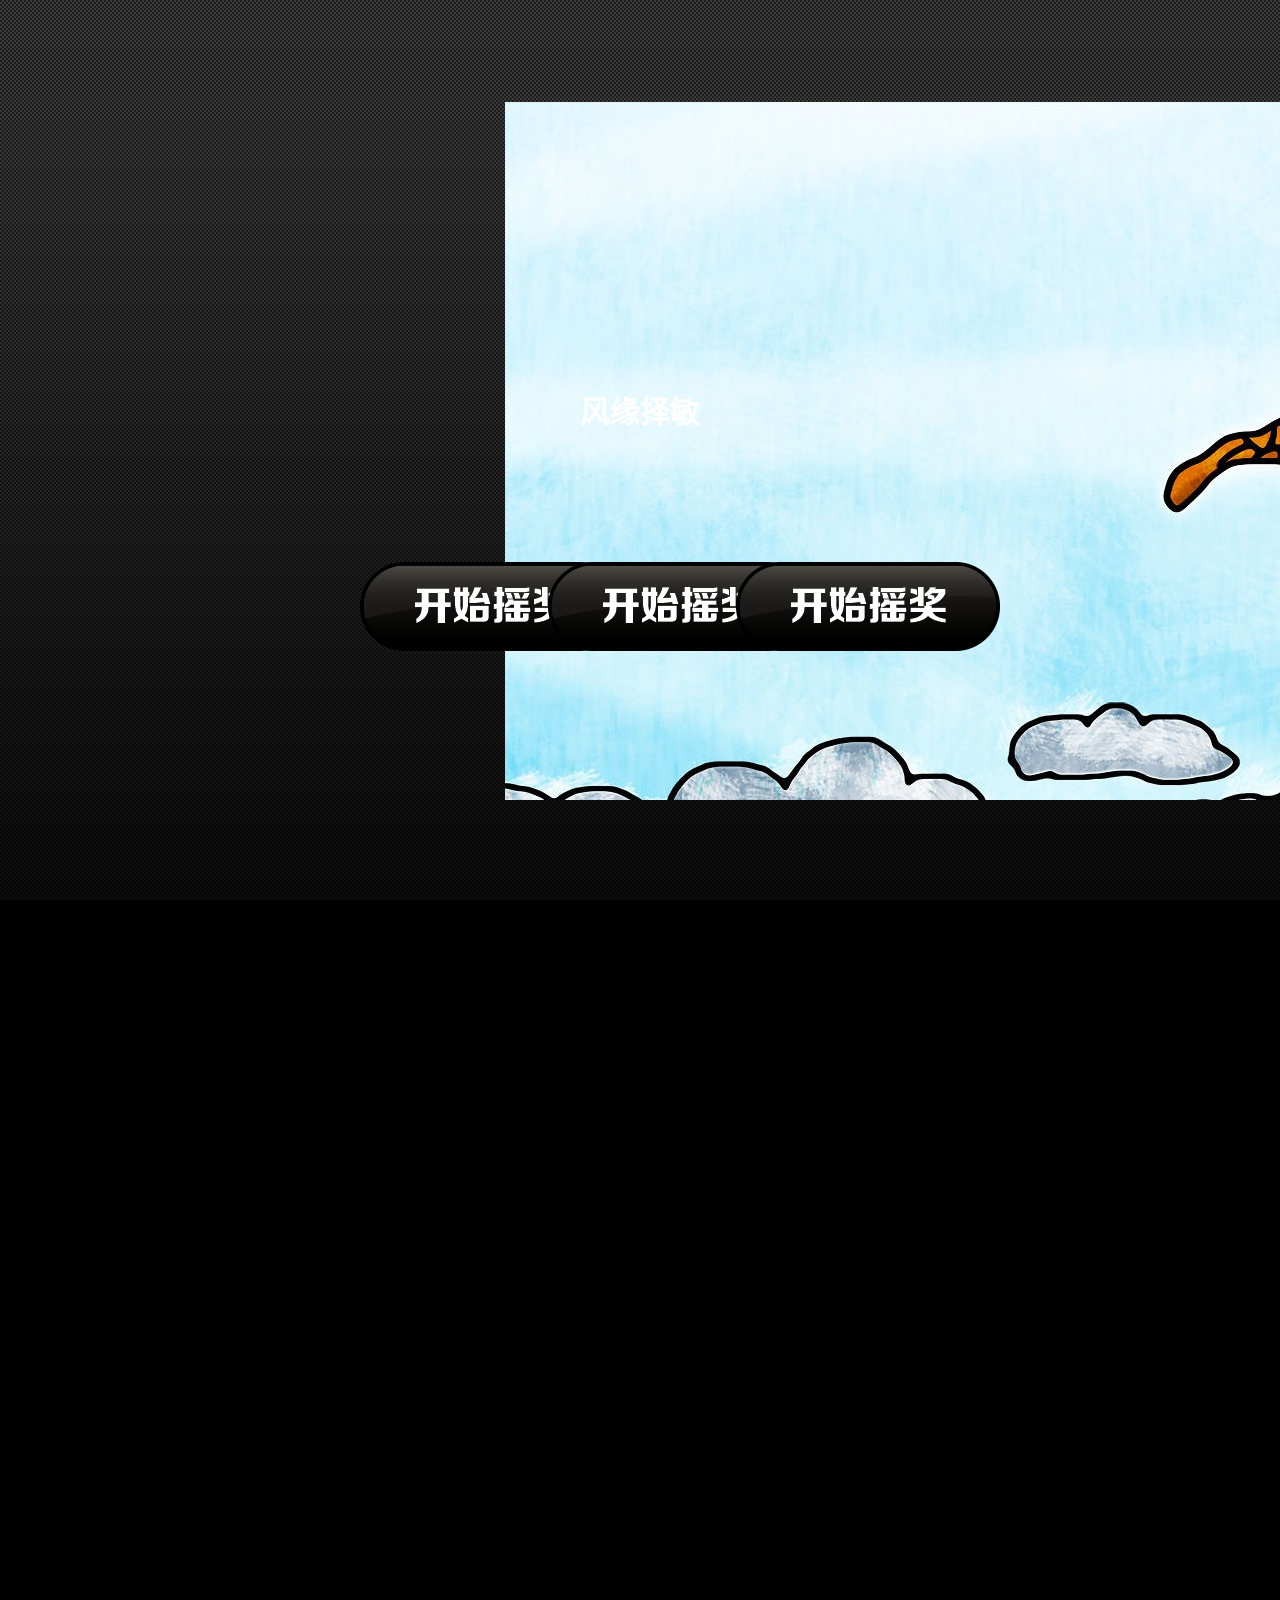
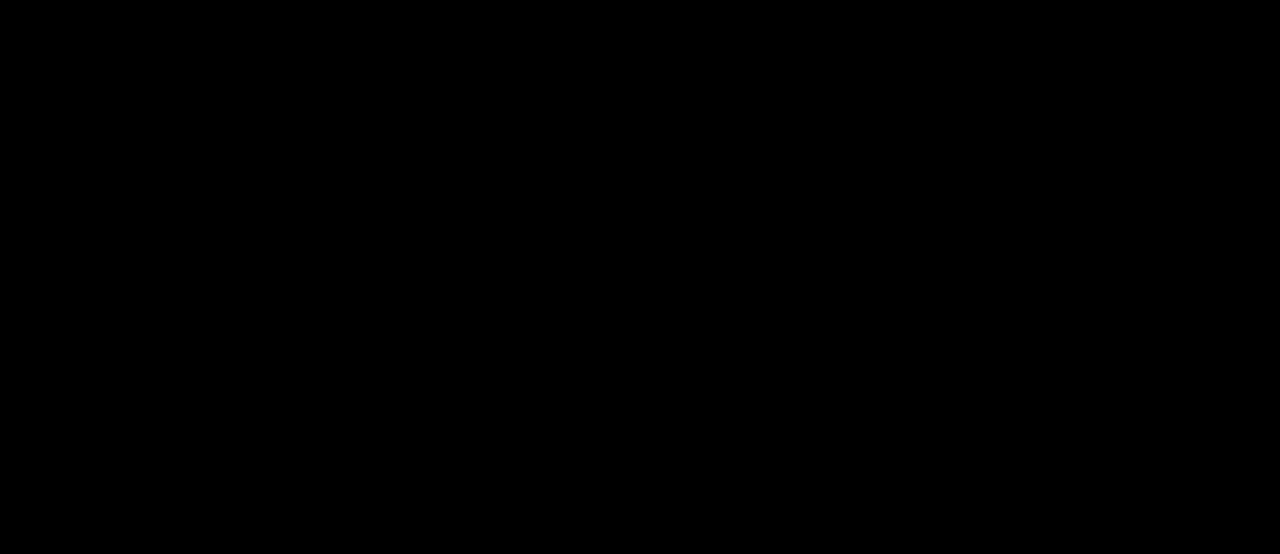
==== prizeA.html @ a1fccb1d "移交锴锴做界面，微信墙和抽奖的" ====
<!DOCTYPE html>
<html lang="zh-CN">
<head>
    <meta charset="utf-8">
    <meta http-equiv="X-UA-Compatible" content="IE=edge">
    <meta name="viewport" content="width=device-width, initial-scale=1">
    <!-- 上述3个meta标签*必须*放在最前面，任何其他内容都*必须*跟随其后！ -->
    <title>抽奖</title>

    <!-- Bootstrap -->
    <link href="css/bootstrap.min.css" rel="stylesheet">
    <style>
        html,body {
            margin: 0;
            padding: 0;
            overflow: hidden;
        }
        body {
            background: url(img/body_bg.jpg) 0px 0px repeat-x #000;
        }
        .main_bg {
            background: url(img/main_bg1.1.jpg) top center no-repeat;
            background-size: 100%;
        }
        .main { 
            height: 800px;
            position: relative;
            margin: 0 auto;
        }
        .roll ,
        .roll-avatar ,
        .roll-name {
            width: 270px;
        }
        .roll {
            height: 450px;
            padding-top: 102px;
            margin-bottom: 10px;
            margin-right: auto;
            margin-left: auto;
        }
        .roll-avatar {
            height: 270px;
        }
        .roll-name {
            height: 80px;
            text-align: center;
            line-height: 80px;
            color: #fff;
            font-size: 30px; 
            background: -webkit-linear-gradient(#FFAB00, #614618);
            background: -o-linear-gradient(#FFAB00, #614618);
            background: linear-gradient(#FFAB00, #614618);
        }
        .button-group {
            width: 560px;
            height: 80px;
            margin-left: auto;
            margin-right: auto;
        }
        .start ,
        .stop ,
        .return {
            display: inline-block;;
            width: 184px;
            height: 72px;
            cursor: pointer;
        }
    </style>

    <!-- HTML5 shim and Respond.js for IE8 support of HTML5 elements and media queries -->
    <!-- WARNING: Respond.js doesn't work if you view the page via file:// -->
    <!--[if lt IE 9]>
      <script src="//cdn.bootcss.com/html5shiv/3.7.2/html5shiv.min.js"></script>
      <script src="//cdn.bootcss.com/respond.js/1.4.2/respond.min.js"></script>
    <![endif]-->
</head>

<body>
    <div class="container-fluid">
        <div class="row">
            <div class="main_bg">
                <div class="main">
                    <div class="box">
                        <div class="roll">
                            <div class="roll-avatar"><img src="img/8.jpeg" alt="" class="img-responsive"></div>
                            <div class="roll-name"><strong>风缘择敏</strong></div>
                        </div>
                        <div class="button-group">
                            <div class="start">
                                <img src="img/btn_start.png" alt="" class="img-responsive">
                            </div>
                            <div class="stop">
                                <img src="img/btn_start.png" alt="" class="img-responsive">
                            </div>
                            <div class="return">
                                <img src="img/btn_start.png" alt="" class="img-responsive">
                            </div>
                        </div>
                    </div>
                </div>
            </div>
        </div>

    </div>
    
    <!-- jQuery (necessary for Bootstrap's JavaScript plugins) -->
    <script src="js/jquery-1.11.3.min.js"></script>
    <!-- Include all compiled plugins (below), or include individual files as needed -->
    <script src="js/jquery.easing.1.3.js"></script>
    <script src="js/bootstrap.min.js"></script>
    <script src="js/global.js"></script>
    <script>
    avatar = ['1.png','3.jpeg','4.jpeg','5.png','6.jpeg','7.jpeg','8.jpeg','9.jpeg','10.jpeg']
    list = ['沃德','天','维森','陌','风缘','择敏','熟爱得','卜邀','卜邀得'];
    
    // 先随机显示一个图片以及一个名字
    var init = Math.floor(Math.random() * avatar.length);
    $('.roll-avatar img').attr('src','img/'+avatar[init]);
    $(".roll-name").html(list[init]);

    // 判断是否已经开始
    var isBegin = false;
    $('.start').click(function(){
        if(isBegin) return false;
        isBegin = true;
        // 渐变的
        timeChange(500);
        setTimeout(function() {
            clearInterval(immer);
            setTimeout(function() {
                clearInterval(immer); 
                setTimeout(function() {
                    clearInterval(immer);
                    timeChange(12);
                }, 2000);   
                timeChange(125);
            }, 2000);
            timeChange(250);
        }, 2000);  
        // 不渐变的
        // timeChange(20);           
    });

    $('.stop').click(function(){
        isBegin = false;
        clearInterval(immer);
    });
    function timeChange(TIMEOUT) {
        var i = 0;
        immer = setInterval(function() {
            num = Math.floor(Math.random() * avatar.length);        
            $('.roll-avatar img').attr('src','img/'+avatar[num]);
            $(".roll-name").html(list[num]);
            i ++;
            console.log(i);
        }, TIMEOUT); 
        return i;
    }
    $(".return").on('click', function(){
        location.assign("index.html");
    });

    </script>
  </body>
</html>
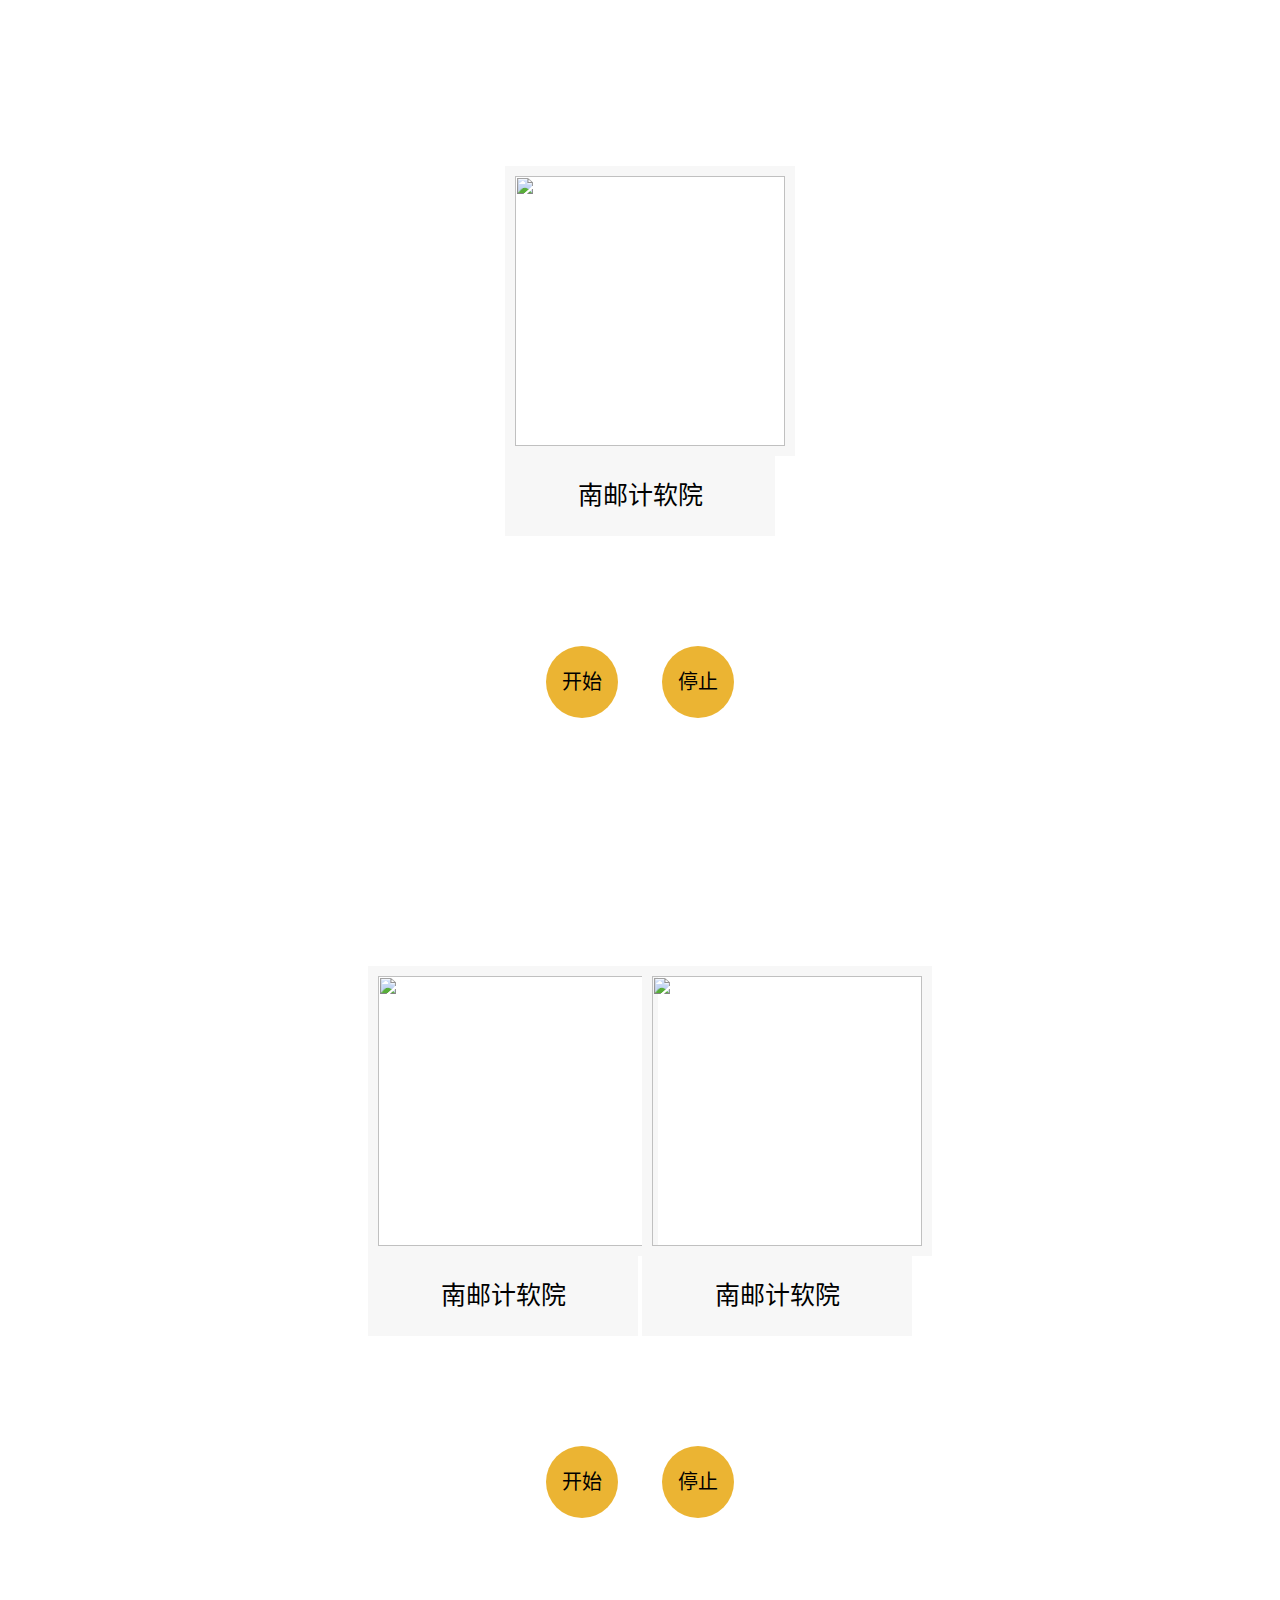
==== commit 22345296: "微信墙适配电脑基本完成" ====
--- a/prizeA.html
+++ b/prizeA.html
@@ -15,17 +15,19 @@
             padding: 0;
             overflow: hidden;
         }
-        body {
-            background: url(img/body_bg.jpg) 0px 0px repeat-x #000;
-        }
         .main_bg {
-            background: url(img/main_bg1.1.jpg) top center no-repeat;
-            background-size: 100%;
+            height: 100%;
+            background: url(img/main_bg1.1.jpg) top center;
+            background-size: 100% 100%;
         }
         .main { 
             height: 800px;
             position: relative;
             margin: 0 auto;
+        }
+        .box {
+            text-align: center;
+            padding-top: 5%;
         }
         .roll ,
         .roll-avatar ,
@@ -38,33 +40,46 @@
             margin-bottom: 10px;
             margin-right: auto;
             margin-left: auto;
+            display: inline-block;
         }
         .roll-avatar {
             height: 270px;
+            border: 10px solid rgba(247,247,247,1);
+        }
+        .roll-avatar img{
+            height: 100%;
+            width: 100%;
         }
         .roll-name {
             height: 80px;
             text-align: center;
             line-height: 80px;
-            color: #fff;
-            font-size: 30px; 
-            background: -webkit-linear-gradient(#FFAB00, #614618);
-            background: -o-linear-gradient(#FFAB00, #614618);
-            background: linear-gradient(#FFAB00, #614618);
+            color: #000;
+            font-size: 25px;
+            font-weight: lighter;
+            font-family: "Microsoft yahei"; 
+            background: rgba(247,247,247,1);
         }
         .button-group {
-            width: 560px;
-            height: 80px;
-            margin-left: auto;
-            margin-right: auto;
+            margin-top: 20px;
+            text-align: center;
         }
         .start ,
-        .stop ,
-        .return {
-            display: inline-block;;
-            width: 184px;
+        .stop {
+            display: inline-block;
+            margin-right: 20px;
+            margin-left: 20px;
+            width: 72px;
             height: 72px;
             cursor: pointer;
+            background-color: #ebb433;
+            border-radius: 50%;
+
+            font-size: 20px;
+            text-align: center;
+            line-height: 72px;
+            color: #000;
+            font-family: "Microsoft yahei";
         }
     </style>
 
@@ -77,90 +92,159 @@
 </head>
 
 <body>
-    <div class="container-fluid">
-        <div class="row">
-            <div class="main_bg">
-                <div class="main">
-                    <div class="box">
-                        <div class="roll">
-                            <div class="roll-avatar"><img src="img/8.jpeg" alt="" class="img-responsive"></div>
-                            <div class="roll-name"><strong>风缘择敏</strong></div>
-                        </div>
-                        <div class="button-group">
-                            <div class="start">
-                                <img src="img/btn_start.png" alt="" class="img-responsive">
-                            </div>
-                            <div class="stop">
-                                <img src="img/btn_start.png" alt="" class="img-responsive">
-                            </div>
-                            <div class="return">
-                                <img src="img/btn_start.png" alt="" class="img-responsive">
-                            </div>
-                        </div>
+    <div class="main_bg" data-section-name="oneDraw">
+        <div class="main">
+            <div class="box">
+                <div class="roll">
+                    <div class="roll-avatar">
+                        <img src="img/yuanhui.jpg" alt="" class="img-responsive prize">
                     </div>
+                    <div class="roll-name prizer"><strong>南邮计软院</strong></div>
+                </div>
+                <div class="button-group">
+                    <div class="start">开始</div>
+                    <div class="stop">停止</div>
                 </div>
             </div>
         </div>
-
     </div>
-    
+
+    <div class="main_bg" data-section-name="twoDraw">
+        <div class="main">
+            <div class="box">
+                <div class="roll">
+                    <div class="roll-avatar">
+                        <img src="img/yuanhui.jpg" alt="" class="img-responsive prize_1">
+                    </div>
+                    <div class="roll-name prizer_1">南邮计软院</div>
+                </div>
+                <div class="roll">
+                    <div class="roll-avatar">
+                        <img src="img/yuanhui.jpg" alt="" class="img-responsive prize_2">
+                    </div>
+                    <div class="roll-name prizer_2">南邮计软院</div>
+                </div>
+                <div class="button-group">
+                    <div class="start">开始</div>
+                    <div class="stop">停止</div>
+                </div>
+            </div>
+        </div>
+    </div>
+</body>
     <!-- jQuery (necessary for Bootstrap's JavaScript plugins) -->
     <script src="js/jquery-1.11.3.min.js"></script>
     <!-- Include all compiled plugins (below), or include individual files as needed -->
     <script src="js/jquery.easing.1.3.js"></script>
-    <script src="js/bootstrap.min.js"></script>
-    <script src="js/global.js"></script>
+    <script type="text/javascript" src="js/jquery.scrollify.min.js"></script>
     <script>
-    avatar = ['1.png','3.jpeg','4.jpeg','5.png','6.jpeg','7.jpeg','8.jpeg','9.jpeg','10.jpeg']
-    list = ['沃德','天','维森','陌','风缘','择敏','熟爱得','卜邀','卜邀得'];
-    
-    // 先随机显示一个图片以及一个名字
-    var init = Math.floor(Math.random() * avatar.length);
-    $('.roll-avatar img').attr('src','img/'+avatar[init]);
-    $(".roll-name").html(list[init]);
+
+    $(function(){
+        $('.main_bg').css({'height': $(window).height()});
+        $.scrollify({
+            section: '.main_bg',
+            scrollbars: false
+        });
+    });
 
     // 判断是否已经开始
     var isBegin = false;
-    $('.start').click(function(){
-        if(isBegin) return false;
-        isBegin = true;
-        // 渐变的
-        timeChange(500);
-        setTimeout(function() {
-            clearInterval(immer);
-            setTimeout(function() {
-                clearInterval(immer); 
-                setTimeout(function() {
-                    clearInterval(immer);
-                    timeChange(12);
-                }, 2000);   
-                timeChange(125);
-            }, 2000);
-            timeChange(250);
-        }, 2000);  
-        // 不渐变的
-        // timeChange(20);           
+    var TIMEOUT = 500;
+    var chosed = [];
+    //获取随机数，并且此数不在之前中奖名单里
+    function randomNum() {
+        var hasChosed = true;
+        var nu;
+        while(hasChosed){
+            nu = Math.floor(Math.random() * avatar.length);
+            if(chosed.length == 0)  hasChosed = false;
+            for(var a in chosed){
+                if (nu == chosed[a]) {
+                    break;
+                }
+                if (a == chosed.length-1) {
+                    hasChosed = false;
+                }
+            }
+        }
+        return nu;
+    }
+    // 速度变化的随机滚动抽奖
+    function timeChange() {
+        if ($('body').scrollTop() != 0) {
+            num1 = randomNum();
+            do{
+                num2 = randomNum();
+            }while(num1 == num2)    
+            $('.prize_1').attr('src',avatar[num1].src);
+            $(".prizer_1").html(people[num1].NickName);        
+            $('.prize_2').attr('src',avatar[num2].src);
+            $(".prizer_2").html(people[num2].NickName);
+        }else{
+            num = randomNum();        
+            $('.prize').attr('src',avatar[num].src);
+            $(".prizer").html(people[num].NickName);
+        }
+        immer = setTimeout(function() {
+            TIMEOUT -= 50;
+            if(TIMEOUT < 25) TIMEOUT = 25;
+            timeChange(TIMEOUT);
+            
+        }, TIMEOUT); 
+    }
+
+    // 图片预加载
+    var people = [];
+    var avatar = [];
+    $.ajax({ 
+        type: "GET",    
+        url: "http://115.28.240.51/wechat/user.php",
+        dataType:'json',  
+        data:'',  
+        // jsonp:'callback',  
+        success:function(result) { 
+            people = result.user; 
+            loadImgs();
+        },  
+        timeout:3000, //请求超时时间
+        error: function(jqXHR){     
+            console.log("发生错误：" + jqXHR.status);  
+        },     
     });
-
-    $('.stop').click(function(){
-        isBegin = false;
-        clearInterval(immer);
-    });
-    function timeChange(TIMEOUT) {
-        var i = 0;
-        immer = setInterval(function() {
-            num = Math.floor(Math.random() * avatar.length);        
-            $('.roll-avatar img').attr('src','img/'+avatar[num]);
-            $(".roll-name").html(list[num]);
-            i ++;
-            console.log(i);
-        }, TIMEOUT); 
-        return i;
+    function loadImgs(){
+
+        var loadedImages = 0;
+        var numImages = people.length;
+        for (var i=0;i<numImages;i++) {
+            avatar[i] = new Image();
+            avatar[i].onload = function() {
+                console.log(loadedImages + '/' + numImages);
+                if (++loadedImages >= numImages) {
+                    // callback
+                    alert("图片加载成功");
+                    $('.start').click(function(){
+                        if(isBegin) return false;
+                        isBegin = true;
+                        TIMEOUT = 500;
+                        // 渐变的
+                        timeChange();          
+                    });
+
+                    $('.stop').click(function(){
+                        isBegin = false;
+                        if ($('body').scrollTop() != 0) {
+                            chosed.push(num1);
+                            chosed.push(num2);
+                        }else{
+                            chosed.push(num);
+                        }
+                        clearTimeout(immer);
+                    });
+                }
+            };
+            avatar[i].src ="http://115.28.240.51/wechat/img/" + people[i].FakeId + ".jpg";
+        }
     }
-    $(".return").on('click', function(){
-        location.assign("index.html");
-    });
 
     </script>
-  </body>
 </html>